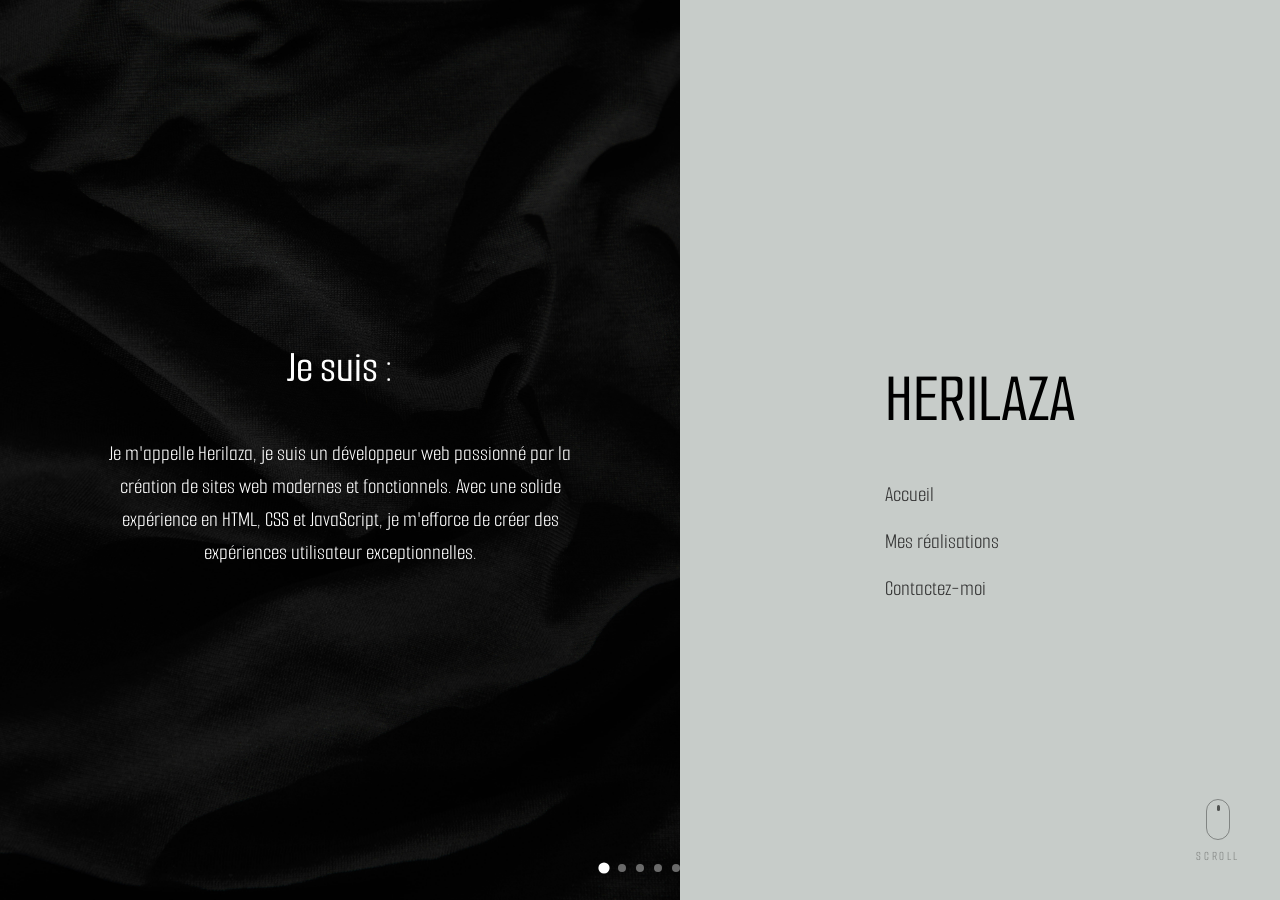
==== about.html @ 949253d9 "commit" ====
<!DOCTYPE html>
<html lang="fr">
<head>
    <meta charset="UTF-8">
    <meta name="viewport" content="width=device-width, initial-scale=1.0">
    <title>Herilaza about</title>

    <link rel="preconnect" href="https://fonts.googleapis.com">
    <link rel="preconnect" href="https://fonts.gstatic.com" crossorigin>
    <link href="https://fonts.googleapis.com/css2?family=Smooch+Sans:wght@100..900&display=swap" rel="stylesheet">

    <link rel="stylesheet" href="about_style.css">
    <link rel="stylesheet" href="loader.css">
</head>

<body>

    <div class="dots-nav">
        <span class="dot active" data-i="0"></span>
        <span class="dot" data-i="1"></span>
        <span class="dot" data-i="2"></span>
        <span class="dot" data-i="3"></span>
        <span class="dot" data-i="4"></span>
    </div>

    <div class="container">

        <div class="left-side2">
            <h1 id="main-title">Je suis :</h1>
            <p id="main-text">Je m'appelle Herilaza, je suis un développeur web passionné par la création de sites web modernes et fonctionnels. Avec une solide expérience en HTML, CSS et JavaScript, je m'efforce de créer des expériences utilisateur exceptionnelles.</p>
            <a class="cta hidden" id="main-cta" href="contact.html">Ecrivez-moi</a>
        </div>

        <div class="right-side2">

            <nav class="menu" id="block-menu">
                <h1 class="nom">HERILAZA</h1>
                <a href="index.html">Accueil</a>
                <a href="works.html">Mes réalisations</a>
                <a href="contact.html">Contactez-moi</a>
            </nav>

            <div class="info-block hidden" id="block-info">
                <div class="info-row">
                    <span class="info-label">Niveau</span>
                    <span class="info-value">Master 1</span>
                </div>
                <div class="info-row">
                    <span class="info-label">Parcours</span>
                    <span class="info-value">École d'ingénieur</span>
                </div>
                <div class="info-row">
                    <span class="info-label">Statut</span>
                    <span class="info-value">En cours</span>
                </div>
            </div>

            <div class="list-block hidden" id="block-skills">
                <div class="list-row">
                    <span class="list-title">Python</span>
                    <span class="list-sub">Scripts, data, automatisation</span>
                </div>
                <div class="list-row">
                    <span class="list-title">Automatisation</span>
                    <span class="list-sub">Si ca se repete, ca s'automatise</span>
                </div>
                <div class="list-row">
                    <span class="list-title">Web Design</span>
                    <span class="list-sub">HTML, CSS, JS avec caractere</span>
                </div>
                <div class="list-row">
                    <span class="list-title">Problem Solving</span>
                    <span class="list-sub">La solution elegante avant tout</span>
                </div>
            </div>

            <div class="list-block hidden" id="block-passions">
                <div class="list-row">
                    <span class="list-title">Sports</span>
                    <span class="list-sub">L'effort et le depassement de soi</span>
                </div>
                <div class="list-row">
                    <span class="list-title">Musique</span>
                    <span class="list-sub">Fond sonore permanent</span>
                </div>
                <div class="list-row">
                    <span class="list-title">Dark Fantasy</span>
                    <span class="list-sub">Mondes sombres, heros complexes</span>
                </div>
            </div>

        </div>
    </div>

    <script src="about_script.js"></script>
    <script src="loader.js"></script>
    <div class="scroll-hint">
        <div class="mouse">
            <div class="wheel"></div>
        </div>
        <span>scroll</span>
    </div>
</body>
</html>
---- about_style.css ----
/* === TON CSS ORIGINAL — inchange === */

body {
    background-color: #c7ccc9;
    font-family: "Smooch Sans", sans-serif;
    margin: 0;
    overflow: hidden;
}

.container {
    display: flex;
    height: 100vh;
}

.left-side2 {
    width: 50%;
    background-image: url("fond noir.jpg");
    background-size: cover;
    background-position: center;
    display: flex;
    flex-direction: column;
    justify-content: center;
    align-items: center;
    padding: 40px;
    text-align: center;
}

.left-side2 h1 {
    font-size: 45px;
    font-weight: 500;
    color: white;
    margin-bottom: 20px;
}

.left-side2 p {
    color: white;
    font-size: 22px;
    line-height: 1.5;
    max-width: 80%;
}

.right-side2 {
    width: 50%;
    background-color: #c7ccc9;
    display: flex;
    justify-content: center;
    align-items: center;
}

.menu {
    display: flex;
    flex-direction: column;
    gap: 20px;
}

.menu a {
    text-decoration: none;
    color: #333;
    font-size: 22px;
    transition: 0.3s ease;
}

.menu a:hover {
    transform: translateX(5px);
}

.nom {
    font-size: 70px;
    font-weight: 500;
    color: black;
    margin-bottom: 20px;
}

/* === AJOUTS === */

/* DOTS */
.dots-nav {
    position: fixed;
    bottom: 28px;
    left: 50%;
    transform: translateX(-50%);
    display: flex;
    gap: 10px;
    z-index: 100;
}

.dot {
    width: 8px;
    height: 8px;
    border-radius: 50%;
    background: rgba(255, 255, 255, 0.4);
    cursor: pointer;
    display: block;
    transition: background 0.3s, transform 0.3s;
}

.dot.active {
    background: white;
    transform: scale(1.4);
}

/* ANIMATION SCRAMBLE — les lettres */
.letter {
    display: inline-block;
    transition: opacity 0.15s ease;
}

.letter.scrambling {
    opacity: 0.4;
}

/* HIDDEN / VISIBLE */
.hidden {
    display: none !important;
}

.block-out {
    animation: blockOut 0.25s ease forwards;
}

.block-in {
    animation: blockIn 0.35s ease forwards;
}

@keyframes blockOut {
    from { opacity: 1; transform: translateY(0); }
    to   { opacity: 0; transform: translateY(-12px); }
}

@keyframes blockIn {
    from { opacity: 0; transform: translateY(12px); }
    to   { opacity: 1; transform: translateY(0); }
}

/* BOUTON CTA */
.cta {
    display: inline-block;
    margin-top: 28px;
    padding: 12px 34px;
    background: white;
    color: #333;
    text-decoration: none;
    font-size: 22px;
    font-family: "Smooch Sans", sans-serif;
    border-radius: 3px;
    transition: background 0.25s, color 0.25s, transform 0.25s;
}

.cta:hover {
    background: #333;
    color: white;
    transform: translateX(5px);
}

/* INFO BLOCK (slide 2) */
.info-block {
    display: flex;
    flex-direction: column;
    gap: 30px;
}

.info-row {
    display: flex;
    flex-direction: column;
    gap: 4px;
}

.info-label {
    font-size: 13px;
    color: #888;
    letter-spacing: 0.12em;
    text-transform: uppercase;
}

.info-value {
    font-size: 34px;
    font-weight: 500;
    color: #333;
}

/* LIST BLOCK (slides 3 & 4) */
.list-block {
    display: flex;
    flex-direction: column;
    width: 65%;
}

.list-row {
    display: flex;
    flex-direction: column;
    padding: 18px 0;
    border-bottom: 1px solid rgba(0, 0, 0, 0.12);
    gap: 3px;
    transition: padding-left 0.25s ease;
    cursor: default;
}

.list-row:first-child {
    border-top: 1px solid rgba(0, 0, 0, 0.12);
}

.list-row:hover {
    padding-left: 10px;
}

.list-title {
    font-size: 28px;
    font-weight: 500;
    color: #333;
}

.list-sub {
    font-size: 17px;
    color: #888;
}
/* ── SCROLL HINT ── */
.scroll-hint {
    position: fixed;
    bottom: 36px;
    right: 40px;
    display: flex;
    flex-direction: column;
    align-items: center;
    gap: 8px;
    z-index: 50;
    opacity: 1;
    transition: opacity 0.5s ease;
}

.scroll-hint.hide {
    opacity: 0;
    pointer-events: none;
}

.scroll-hint span {
    font-family: "Smooch Sans", sans-serif;
    font-size: 13px;
    letter-spacing: 0.2em;
    color: rgba(0, 0, 0, 0.35);
    text-transform: uppercase;
}

.mouse {
    width: 22px;
    height: 34px;
    border: 1px solid rgba(0, 0, 0, 0.35);
    border-radius: 12px;
    display: flex;
    justify-content: center;
    padding-top: 5px;
}

.wheel {
    width: 3px;
    height: 6px;
    background: rgba(0, 0, 0, 0.6);
    border-radius: 2px;
    animation: wheelScroll 1.4s ease infinite;
}

@keyframes wheelScroll {
    0%   { transform: translateY(0);   opacity: 1; }
    60%  { transform: translateY(8px); opacity: 0; }
    61%  { transform: translateY(0);   opacity: 0; }
    100% { transform: translateY(0);   opacity: 1; }
}
/* ======================================== */
/*               RESPONSIVE                 */
/* ======================================== */

@media (max-width: 900px) {
    .container {
        flex-direction: column; /* Empile les blocs à la verticale */
    }

    /* Le bloc noir avec le texte passe en haut */
    .left-side2 {
        width: 100%;
        height: 45vh; /* Prend 45% de l'écran */
        padding: 20px;
        justify-content: center;
    }

    /* Le bloc gris avec les listes/menus passe en bas */
    .right-side2 {
        width: 100%;
        height: 55vh; /* Prend 55% de l'écran */
        padding: 20px;
    }

    /* --- Réduction des textes de la partie gauche --- */
    .left-side2 h1 {
        font-size: 32px;
        margin-bottom: 10px;
    }

    .left-side2 p {
        font-size: 16px; /* Texte plus petit pour le mobile */
        max-width: 100%; /* Utilise toute la largeur disponible */
        line-height: 1.3;
    }

    .cta {
        margin-top: 15px;
        padding: 10px 24px;
        font-size: 18px;
    }

    /* --- Réduction des éléments de la partie droite --- */
    .nom {
        font-size: 45px;
        margin-bottom: 10px;
    }

    .menu {
        align-items: center;
        gap: 15px;
    }

    .menu a {
        font-size: 18px;
    }

    /* Blocs d'informations (Slide 2) */
    .info-block {
        gap: 15px;
    }
    
    .info-value {
        font-size: 22px;
    }

    /* Listes (Slides 3 & 4) */
    .list-block {
        width: 90%; /* Prend plus de place en largeur sur mobile */
    }

    .list-row {
        padding: 10px 0;
    }

    .list-title {
        font-size: 22px;
    }

    .list-sub {
        font-size: 14px;
    }

    /* --- Ajustement de l'interface utilisateur --- */
    .dots-nav {
        bottom: 15px; /* Remonte légèrement les points */
    }

    /* On cache l'icône de la souris sur mobile (car on utilise le tactile/swipe) */
    .scroll-hint {
        display: none;
    }
}
---- loader.css ----
/* ── LOADER ── */
.loader-overlay {
    position: fixed;
    inset: 0;
    background: #0a0a0a;
    z-index: 9999;
    display: flex;
    align-items: center;
    justify-content: center;
    transition: opacity 0.4s ease;
}

.loader-overlay.hide {
    opacity: 0;
    pointer-events: none;
}

.loader-inner {
    display: flex;
    flex-direction: column;
    align-items: center;
    gap: 20px;
}

.loader-name {
    font-family: "Smooch Sans", sans-serif;
    font-size: 36px;
    font-weight: 500;
    color: rgba(255,255,255,0.15);
    letter-spacing: 0.3em;
}

.loader-bar-track {
    width: 120px;
    height: 1px;
    background: rgba(255,255,255,0.1);
    overflow: hidden;
}

.loader-bar-fill {
    height: 100%;
    width: 0%;
    background: white;
    animation: loaderFill 0.7s cubic-bezier(0.77, 0, 0.18, 1) forwards;
}

@keyframes loaderFill {
    0%   { width: 0%; }
    100% { width: 100%; }
}
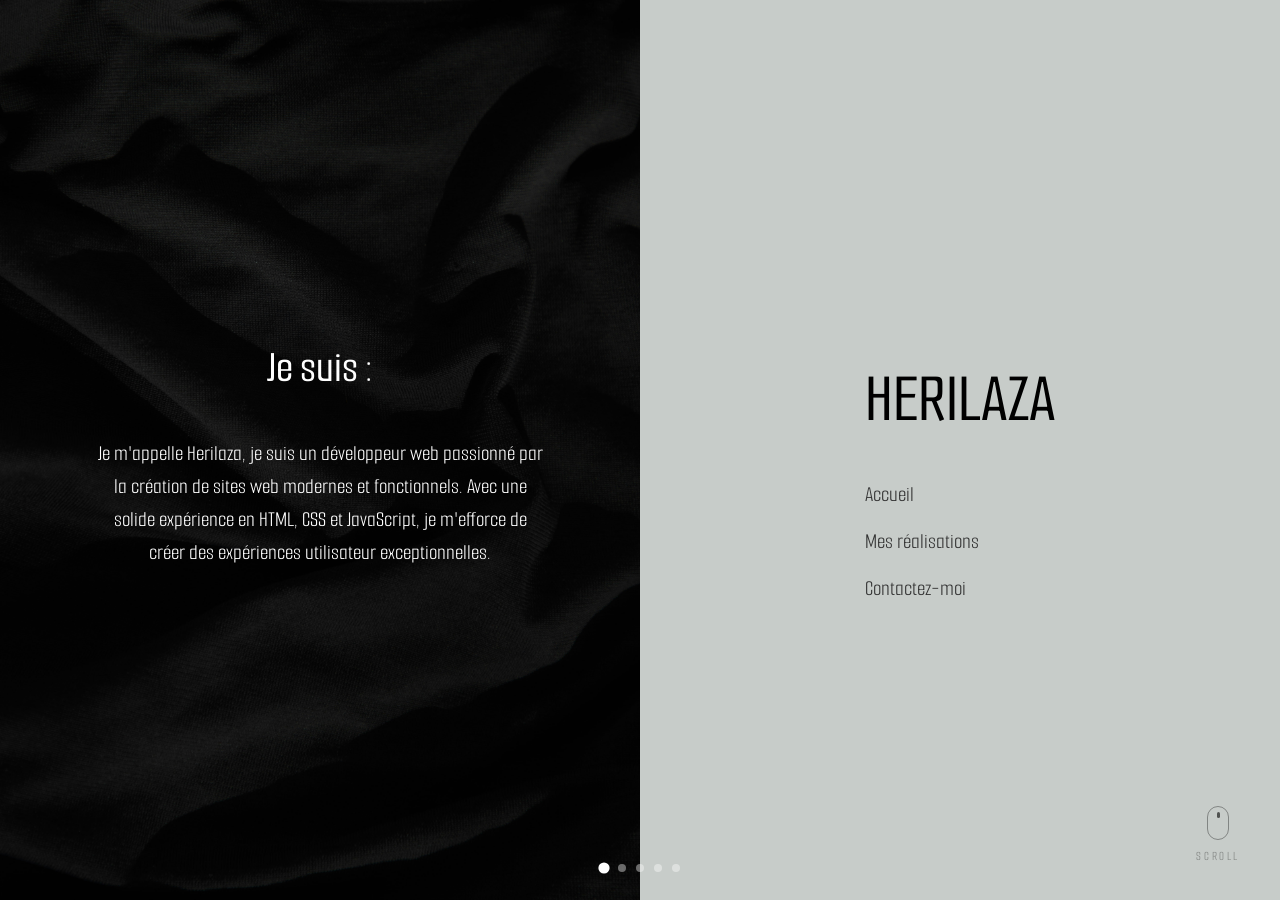
==== commit 3e7db809: "about scal" ====
--- a/about.html
+++ b/about.html
@@ -2,7 +2,7 @@
 <html lang="fr">
 <head>
     <meta charset="UTF-8">
-    <meta name="viewport" content="width=device-width, initial-scale=1.0">
+    <meta name="viewport" content="width=device-width, initial-scale=1.0, maximum-scale=1.0, user-scalable=no">
     <title>Herilaza about</title>
 
     <link rel="preconnect" href="https://fonts.googleapis.com">
@@ -92,13 +92,14 @@
         </div>
     </div>
 
-    <script src="about_script.js"></script>
-    <script src="loader.js"></script>
     <div class="scroll-hint">
         <div class="mouse">
             <div class="wheel"></div>
         </div>
         <span>scroll</span>
     </div>
+
+    <script src="about_script.js"></script>
+    <script src="loader.js"></script>
 </body>
 </html>
--- a/about_style.css
+++ b/about_style.css
@@ -1,15 +1,32 @@
-/* === TON CSS ORIGINAL — inchange === */
+*, *::before, *::after {
+    box-sizing: border-box;
+}
+
+html {
+    overflow: hidden;
+    height: 100%;
+    touch-action: none;
+}
 
 body {
     background-color: #c7ccc9;
     font-family: "Smooch Sans", sans-serif;
     margin: 0;
-    overflow: hidden;
+    padding: 0;
+    overflow: hidden;
+    height: 100dvh;
+    width: 100vw;
+    touch-action: none;
+    position: fixed;
+    top: 0;
+    left: 0;
 }
 
 .container {
     display: flex;
-    height: 100vh;
+    width: 100%;
+    height: 100dvh;
+    overflow: hidden;
 }
 
 .left-side2 {
@@ -23,6 +40,7 @@
     align-items: center;
     padding: 40px;
     text-align: center;
+    overflow: hidden;
 }
 
 .left-side2 h1 {
@@ -45,6 +63,7 @@
     display: flex;
     justify-content: center;
     align-items: center;
+    overflow: hidden;
 }
 
 .menu {
@@ -71,9 +90,6 @@
     margin-bottom: 20px;
 }
 
-/* === AJOUTS === */
-
-/* DOTS */
 .dots-nav {
     position: fixed;
     bottom: 28px;
@@ -99,7 +115,6 @@
     transform: scale(1.4);
 }
 
-/* ANIMATION SCRAMBLE — les lettres */
 .letter {
     display: inline-block;
     transition: opacity 0.15s ease;
@@ -109,7 +124,6 @@
     opacity: 0.4;
 }
 
-/* HIDDEN / VISIBLE */
 .hidden {
     display: none !important;
 }
@@ -132,7 +146,6 @@
     to   { opacity: 1; transform: translateY(0); }
 }
 
-/* BOUTON CTA */
 .cta {
     display: inline-block;
     margin-top: 28px;
@@ -152,7 +165,6 @@
     transform: translateX(5px);
 }
 
-/* INFO BLOCK (slide 2) */
 .info-block {
     display: flex;
     flex-direction: column;
@@ -178,7 +190,6 @@
     color: #333;
 }
 
-/* LIST BLOCK (slides 3 & 4) */
 .list-block {
     display: flex;
     flex-direction: column;
@@ -213,7 +224,7 @@
     font-size: 17px;
     color: #888;
 }
-/* ── SCROLL HINT ── */
+
 .scroll-hint {
     position: fixed;
     bottom: 36px;
@@ -264,40 +275,60 @@
     61%  { transform: translateY(0);   opacity: 0; }
     100% { transform: translateY(0);   opacity: 1; }
 }
+
 /* ======================================== */
 /*               RESPONSIVE                 */
 /* ======================================== */
 
 @media (max-width: 900px) {
+
+    body {
+        position: fixed;
+        top: 0;
+        left: 0;
+        width: 100%;
+        height: 100dvh;
+        overflow: hidden;
+        touch-action: none;
+    }
+
     .container {
-        flex-direction: column; /* Empile les blocs à la verticale */
-    }
-
-    /* Le bloc noir avec le texte passe en haut */
+        flex-direction: column;
+        width: 100%;
+        height: 100dvh;
+        overflow: hidden;
+    }
+
     .left-side2 {
         width: 100%;
-        height: 45vh; /* Prend 45% de l'écran */
-        padding: 20px;
+        height: 45dvh;
+        padding: 24px 20px;
         justify-content: center;
-    }
-
-    /* Le bloc gris avec les listes/menus passe en bas */
+        align-items: center;
+        overflow: hidden;
+        flex-shrink: 0;
+    }
+
     .right-side2 {
         width: 100%;
-        height: 55vh; /* Prend 55% de l'écran */
+        height: 55dvh;
         padding: 20px;
-    }
-
-    /* --- Réduction des textes de la partie gauche --- */
+        overflow: hidden;
+        display: flex;
+        justify-content: center;
+        align-items: center;
+        flex-shrink: 0;
+    }
+
     .left-side2 h1 {
-        font-size: 32px;
+        font-size: 28px;
         margin-bottom: 10px;
     }
 
     .left-side2 p {
-        font-size: 16px; /* Texte plus petit pour le mobile */
-        max-width: 100%; /* Utilise toute la largeur disponible */
-        line-height: 1.3;
+        font-size: 15px;
+        max-width: 100%;
+        line-height: 1.4;
     }
 
     .cta {
@@ -306,33 +337,31 @@
         font-size: 18px;
     }
 
-    /* --- Réduction des éléments de la partie droite --- */
     .nom {
-        font-size: 45px;
+        font-size: 40px;
         margin-bottom: 10px;
     }
 
     .menu {
         align-items: center;
-        gap: 15px;
+        gap: 12px;
     }
 
     .menu a {
         font-size: 18px;
     }
 
-    /* Blocs d'informations (Slide 2) */
     .info-block {
-        gap: 15px;
-    }
-    
+        gap: 12px;
+        width: 85%;
+    }
+
     .info-value {
         font-size: 22px;
     }
 
-    /* Listes (Slides 3 & 4) */
     .list-block {
-        width: 90%; /* Prend plus de place en largeur sur mobile */
+        width: 90%;
     }
 
     .list-row {
@@ -340,19 +369,17 @@
     }
 
     .list-title {
-        font-size: 22px;
+        font-size: 20px;
     }
 
     .list-sub {
-        font-size: 14px;
-    }
-
-    /* --- Ajustement de l'interface utilisateur --- */
+        font-size: 13px;
+    }
+
     .dots-nav {
-        bottom: 15px; /* Remonte légèrement les points */
-    }
-
-    /* On cache l'icône de la souris sur mobile (car on utilise le tactile/swipe) */
+        bottom: 12px;
+    }
+
     .scroll-hint {
         display: none;
     }
